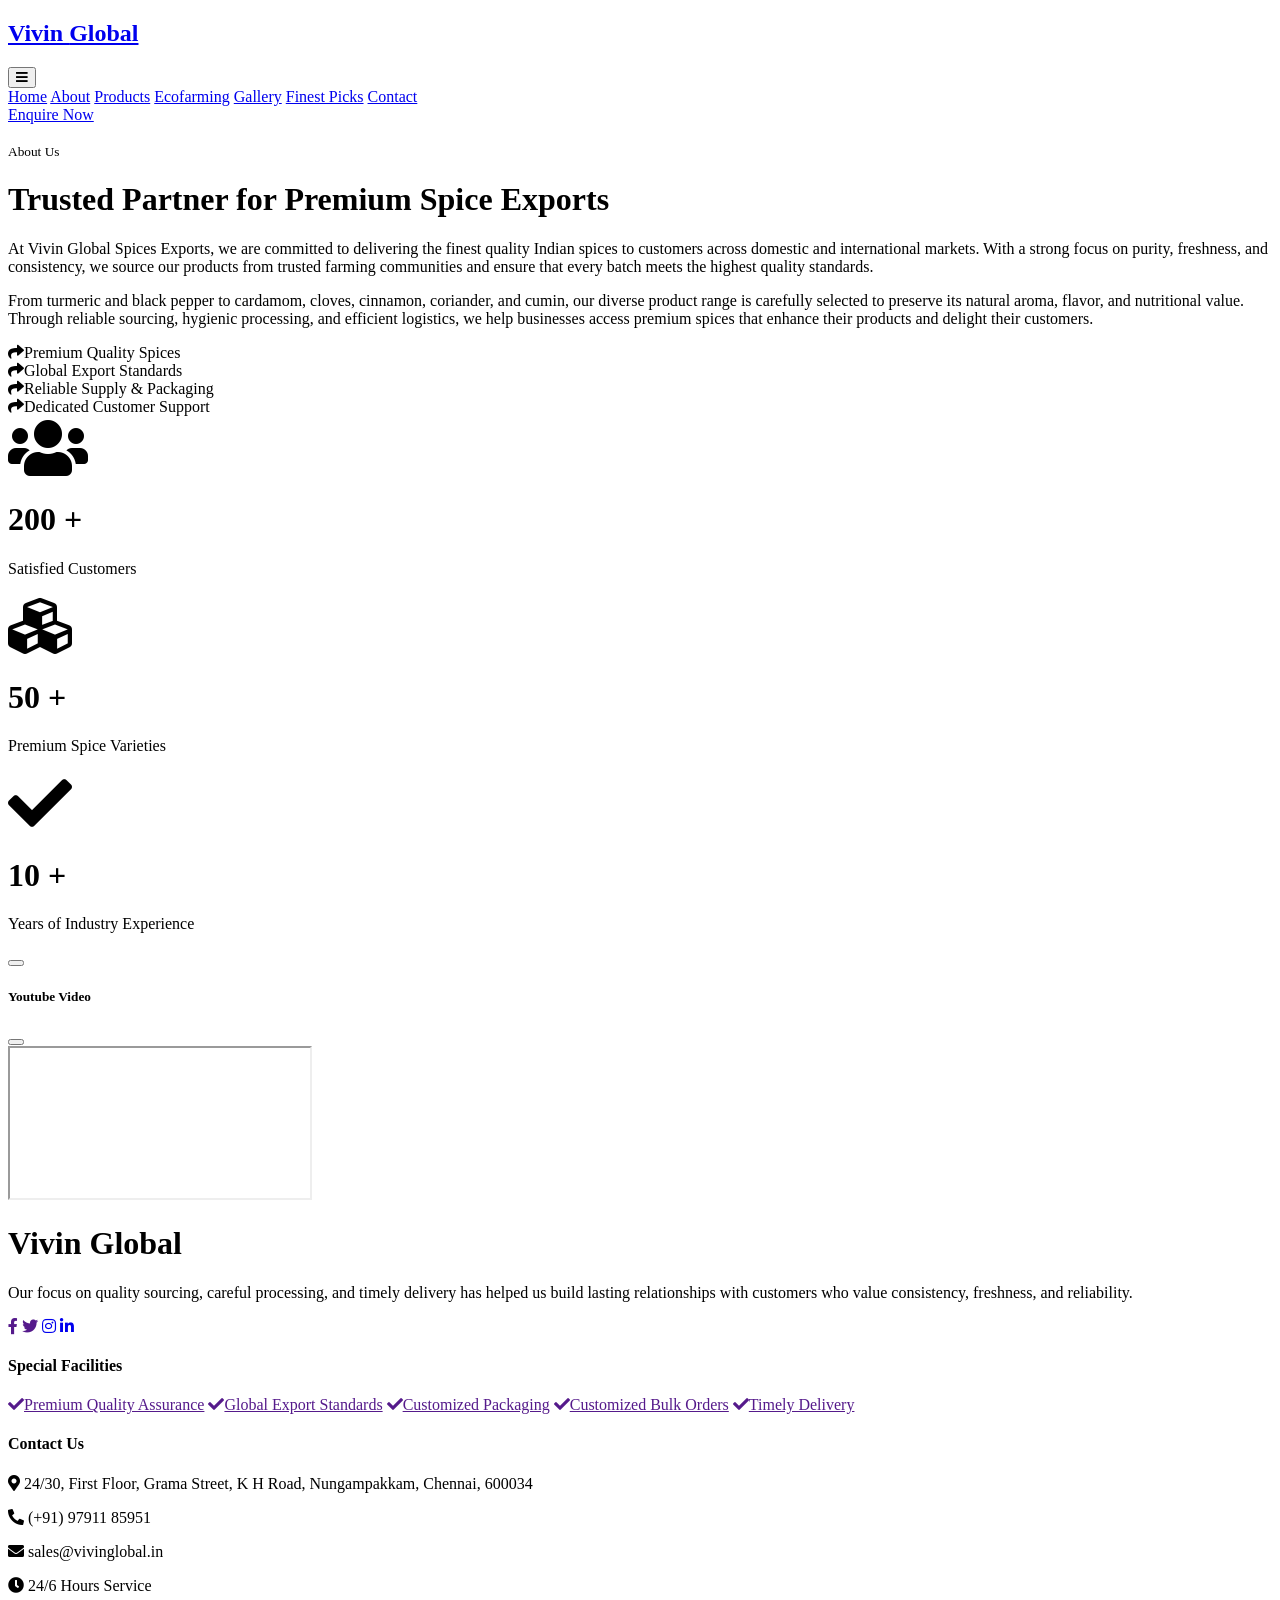
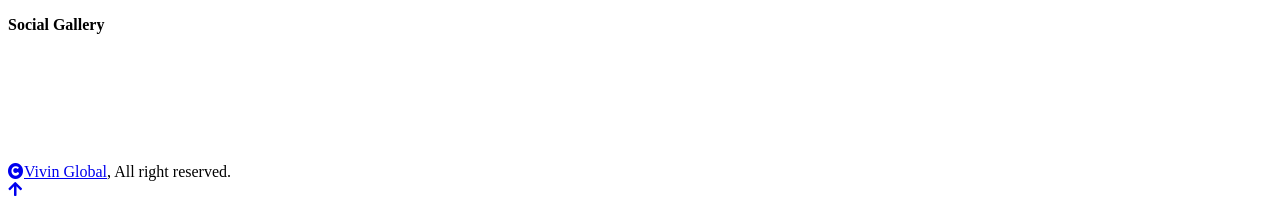
==== about.html @ 3e67bedb "HTML File Uploaded" ====
<!DOCTYPE html>
<html lang="en">

    <head>
        <meta charset="utf-8">
        <title>Vivin Global Spices Exports | Premium Spices Exporter in Chennai | About</title>
        <meta content="width=device-width, initial-scale=1.0" name="viewport">
        <meta name="keywords" content="spices exporters in Chennai, spice exporters Tamil Nadu, wholesale spices supplier Chennai, turmeric exporter India, black pepper exporter Chennai, cardamom exporter India, cumin seeds supplier, coriander seeds exporter, Indian spices wholesale, Vivin Global Spices Exports">

        <meta name="description" content="Vivin Global Spices Exports is a trusted spices exporter in Chennai, supplying premium quality turmeric, black pepper, cardamom, cloves, cinnamon, cumin, coriander, and other Indian spices to domestic and international markets.">

        <!-- Google Web Fonts -->
        <link rel="preconnect" href="https://fonts.googleapis.com">
        <link rel="preconnect" href="https://fonts.gstatic.com" crossorigin>
        <link href="https://fonts.googleapis.com/css2?family=Open+Sans:wght@400;600&family=Playball&display=swap" rel="stylesheet">

        <!-- Icon Font Stylesheet -->
        <link rel="stylesheet" href="https://use.fontawesome.com/releases/v5.15.4/css/all.css"/>
        <link href="https://cdn.jsdelivr.net/npm/bootstrap-icons@1.4.1/font/bootstrap-icons.css" rel="stylesheet">

        <!-- Libraries Stylesheet -->
        <link href="lib/animate/animate.min.css" rel="stylesheet">
        <link href="lib/lightbox/css/lightbox.min.css" rel="stylesheet">
        <link href="lib/owlcarousel/owl.carousel.min.css" rel="stylesheet">

        <!-- Customized Bootstrap Stylesheet -->
        <link href="css/bootstrap.min.css" rel="stylesheet">

        <!-- Template Stylesheet -->
        <link href="css/style.css" rel="stylesheet">
    </head>

    <body>

        <!-- Spinner Start -->
        <div id="spinner" class="show w-100 vh-100 bg-white position-fixed translate-middle top-50 start-50  d-flex align-items-center justify-content-center">
            <div class="spinner-grow text-primary" role="status"></div>
        </div>
        <!-- Spinner End -->


        <!-- Navbar start -->
        <div class="container-fluid nav-bar">
            <div class="container">
                <nav class="navbar navbar-light navbar-expand-lg py-4">
                    <a href="index.html" class="navbar-brand">
                        <h1 class="text-primary fw-bold mb-0">Vivin <span class="text-grey">Global</span> </h1>
                    </a>
                    <button class="navbar-toggler py-2 px-3" type="button" data-bs-toggle="collapse" data-bs-target="#navbarCollapse">
                        <span class="fa fa-bars text-primary"></span>
                    </button>
                    <div class="collapse navbar-collapse" id="navbarCollapse">
                        <div class="navbar-nav mx-auto">
                            <a href="index.html" class="nav-item nav-link">Home</a>
                            <a href="about.html" class="nav-item nav-link active">About</a>
                            <a href="products.html" class="nav-item nav-link">Products</a>
                            <a href="eco-farming.html" class="nav-item nav-link">Ecofarming</a>
                            <a href="gallery.html" class="nav-item nav-link">Gallery</a>
                            <a href="featured.html" class="nav-item nav-link">Finest Picks</a>
                            <a href="contact.html" class="nav-item nav-link">Contact</a>
                        </div>
                        <a href="enquiry.html" class="btn btn-primary py-2 px-4 d-none d-xl-inline-block rounded-pill">Enquire Now</a>
                    </div>
                </nav>
            </div>
        </div>
        <!-- Navbar End -->


        <!-- About Satrt -->
        <div class="container-fluid py-6">
            <div class="container">
                <div class="row g-5 align-items-center">
                    <div class="col-lg-5 wow bounceInUp" data-wow-delay="0.1s">
                        <img src="img/about.jpg" class="img-fluid rounded" alt="">
                    </div>
                    <div class="col-lg-7 wow bounceInUp" data-wow-delay="0.3s">
                        <small class="d-inline-block fw-bold text-dark text-uppercase bg-light border border-primary rounded-pill px-4 py-1 mb-3">About Us</small>
                        <h1 class="display-5 mb-4">Trusted Partner for Premium Spice Exports</h1>
                        <p class="mb-4">At Vivin Global Spices Exports, we are committed to delivering the finest quality Indian spices to customers across domestic and international markets. With a strong focus on purity, freshness, and consistency, we source our products from trusted farming communities and ensure that every batch meets the highest quality standards.</p>
                        <p class="mb-4">From turmeric and black pepper to cardamom, cloves, cinnamon, coriander, and cumin, our diverse product range is carefully selected to preserve its natural aroma, flavor, and nutritional value. Through reliable sourcing, hygienic processing, and efficient logistics, we help businesses access premium spices that enhance their products and delight their customers.</p>
                        <div class="row g-4 text-dark mb-5">
                            <div class="col-sm-6">
                                <i class="fas fa-share text-primary me-2"></i>Premium Quality Spices
                            </div>
                            <div class="col-sm-6">
                                <i class="fas fa-share text-primary me-2"></i>Global Export Standards
                            </div>
                            <div class="col-sm-6">
                                <i class="fas fa-share text-primary me-2"></i>Reliable Supply & Packaging
                            </div>
                            <div class="col-sm-6">
                                <i class="fas fa-share text-primary me-2"></i>Dedicated Customer Support
                            </div>
                        </div>
                    </div>
                </div>
            </div>
        </div>
        <!-- About End -->


        <!-- Fact Start-->
        <div class="container-fluid faqt py-3">
            <div class="container">
                <div class="row g-4 align-items-center">
                    <div class="col-lg-7">
                       <div class="row g-4">
                            <div class="col-sm-4 wow bounceInUp" data-wow-delay="0.3s">
                                <div class="faqt-item bg-primary rounded p-4 text-center">
                                    <i class="fas fa-users fa-4x mb-4 text-white"></i>
                                    <h1 class="display-5 fw-bold">
                                        <span data-toggle="counter-up">200</span> +
                                    </h1>
                                    <p class="text-dark text-uppercase fw-bold mb-0">Satisfied Customers</p>
                                </div>
                            </div>
                            <div class="col-sm-4 wow bounceInUp" data-wow-delay="0.5s">
                                <div class="faqt-item bg-primary rounded p-4 text-center">
                                    <i class="fas fa-cubes fa-4x mb-4 text-white"></i>
                                    <h1 class="display-5 fw-bold">
                                        <span data-toggle="counter-up">50</span> +
                                    </h1>
                                    <p class="text-dark text-uppercase fw-bold mb-0">Premium Spice Varieties</p>
                                </div>
                            </div>
                            <div class="col-sm-4 wow bounceInUp" data-wow-delay="0.7s">
                                <div class="faqt-item bg-primary rounded p-4 text-center">
                                    <i class="fas fa-check fa-4x mb-4 text-white"></i>
                                    <h1 class="display-5 fw-bold">
                                        <span data-toggle="counter-up">10</span> +
                                    </h1>
                                    <p class="text-dark text-uppercase fw-bold mb-0">Years of Industry Experience</p>
                                </div>
                            </div>
                        </div>
                    </div>
                    <div class="col-lg-5 wow bounceInUp" data-wow-delay="0.1s">
                        <div class="video">
                            <button type="button" class="btn btn-play" data-bs-toggle="modal" data-src="https://www.youtube.com/embed/FG0fTKAqZ5g?si=abc123" data-bs-target="#videoModal">
                                <span></span>
                            </button>
                        </div>
                    </div>
                </div>
            </div>
        </div>
        <!-- Modal Video -->
        <div class="modal fade" id="videoModal" tabindex="-1" aria-labelledby="exampleModalLabel" aria-hidden="true">
            <div class="modal-dialog">
                <div class="modal-content rounded-0">
                    <div class="modal-header">
                        <h5 class="modal-title" id="exampleModalLabel">Youtube Video</h5>
                        <button type="button" class="btn-close" data-bs-dismiss="modal" aria-label="Close"></button>
                    </div>
                    <div class="modal-body">
                        <!-- 16:9 aspect ratio -->
                        <div class="ratio ratio-16x9">
                            <iframe class="embed-responsive-item" src="" id="video" allowfullscreen allowscriptaccess="always"
                                allow="autoplay"></iframe>
                        </div>
                    </div>
                </div>
            </div>
        </div>
        <!-- Fact End -->




        <!-- Footer Start -->
        <div class="container-fluid footer py-3 mb-0 bg-light wow bounceInUp" data-wow-delay="0.1s">
            <div class="container">
                <div class="row">
                    <div class="col-lg-3 col-md-6">
                        <div class="footer-item">
                            <h1 class="text-primary">Vivin <span class="text-dark">Global</span></h1>
                            <p class="lh-lg mb-4">Our focus on quality sourcing, careful processing, and timely delivery has helped us build lasting relationships with customers who value consistency, freshness, and reliability.</p>
                            <div class="footer-icon d-flex">
                                <a class="btn btn-primary btn-sm-square me-2 rounded-circle" href=""><i class="fab fa-facebook-f"></i></a>
                                <a class="btn btn-primary btn-sm-square me-2 rounded-circle" href=""><i class="fab fa-twitter"></i></a>
                                <a href="#" class="btn btn-primary btn-sm-square me-2 rounded-circle"><i class="fab fa-instagram"></i></a>
                                <a href="#" class="btn btn-primary btn-sm-square rounded-circle"><i class="fab fa-linkedin-in"></i></a>
                            </div>
                        </div>
                    </div>
                    <div class="col-lg-3 col-md-6">
                        <div class="footer-item">
                            <h4 class="mb-4">Special Facilities</h4>
                            <div class="d-flex flex-column align-items-start">
                                <a class="text-body mb-3" href=""><i class="fa fa-check text-primary me-2"></i>Premium Quality Assurance</a>
                                <a class="text-body mb-3" href=""><i class="fa fa-check text-primary me-2"></i>Global Export Standards</a>
                                <a class="text-body mb-3" href=""><i class="fa fa-check text-primary me-2"></i>Customized Packaging</a>
                                <a class="text-body mb-3" href=""><i class="fa fa-check text-primary me-2"></i>Customized Bulk Orders</a>
                                <a class="text-body mb-3" href=""><i class="fa fa-check text-primary me-2"></i>Timely Delivery</a>
                            </div>
                        </div>
                    </div>
                    <div class="col-lg-3 col-md-6">
                        <div class="footer-item">
                            <h4 class="mb-4">Contact Us</h4>
                            <div class="d-flex flex-column align-items-start">
                                <p><i class="fa fa-map-marker-alt text-primary me-2"></i> 24/30,
First Floor, Grama Street, K H Road, Nungampakkam, Chennai, 600034</p>
                                <p><i class="fa fa-phone-alt text-primary me-2"></i> (+91) 97911 85951</p>
                                <p><i class="fas fa-envelope text-primary me-2"></i> sales@vivinglobal.in</p>
                                <p><i class="fa fa-clock text-primary me-2"></i> 24/6 Hours Service</p>
                            </div>
                        </div>
                    </div>
                    <div class="col-lg-3 col-md-6">
                        <div class="footer-item">
                            <h4 class="mb-4">Social Gallery</h4>
                            <div class="row g-2">
                                <div class="col-4">
                                     <img src="img/item-01.jpg" class="img-fluid rounded-circle border border-primary p-2" alt="">
                                </div>
                                <div class="col-4">
                                     <img src="img/item-02.jpg" class="img-fluid rounded-circle border border-primary p-2" alt="">
                                </div>
                                <div class="col-4">
                                     <img src="img/item-03.jpg" class="img-fluid rounded-circle border border-primary p-2" alt="">
                                </div>
                                <div class="col-4">
                                     <img src="img/item-04.jpg" class="img-fluid rounded-circle border border-primary p-2" alt="">
                                </div>
                                <div class="col-4">
                                     <img src="img/item-05.jpg" class="img-fluid rounded-circle border border-primary p-2" alt="">
                                </div>
                                <div class="col-4">
                                     <img src="img/item-06.jpg" class="img-fluid rounded-circle border border-primary p-2" alt="">
                                </div>
                            </div>
                        </div>
                    </div>
                </div>
            </div>
        </div>
        <!-- Footer End -->


        <!-- Copyright Start -->
        <div class="container-fluid copyright bg-dark py-4">
            <div class="container">
                <div class="row">
                    <div class="col-md-6 text-center text-md-start mb-3 mb-md-0">
                        <span class="text-light"><a href="#"><i class="fas fa-copyright text-light me-2"></i>Vivin Global</a>, All right reserved.</span>
                    </div>
                </div>
            </div>
        </div>
        <!-- Copyright End -->


        <!-- Back to Top -->
        <a href="#" class="btn btn-md-square btn-primary rounded-circle back-to-top"><i class="fa fa-arrow-up"></i></a>   

        
        <!-- JavaScript Libraries -->
        <script src="https://ajax.googleapis.com/ajax/libs/jquery/1.12.4/jquery.min.js"></script>
        <script src="https://cdn.jsdelivr.net/npm/bootstrap@5.0.0/dist/js/bootstrap.bundle.min.js"></script>
        <script src="lib/wow/wow.min.js"></script>
        <script src="lib/easing/easing.min.js"></script>
        <script src="lib/waypoints/waypoints.min.js"></script>
        <script src="lib/counterup/counterup.min.js"></script>
        <script src="lib/lightbox/js/lightbox.min.js"></script>
        <script src="lib/owlcarousel/owl.carousel.min.js"></script>

        <!-- Template Javascript -->
        <script src="js/main.js"></script>
    </body>
</html>
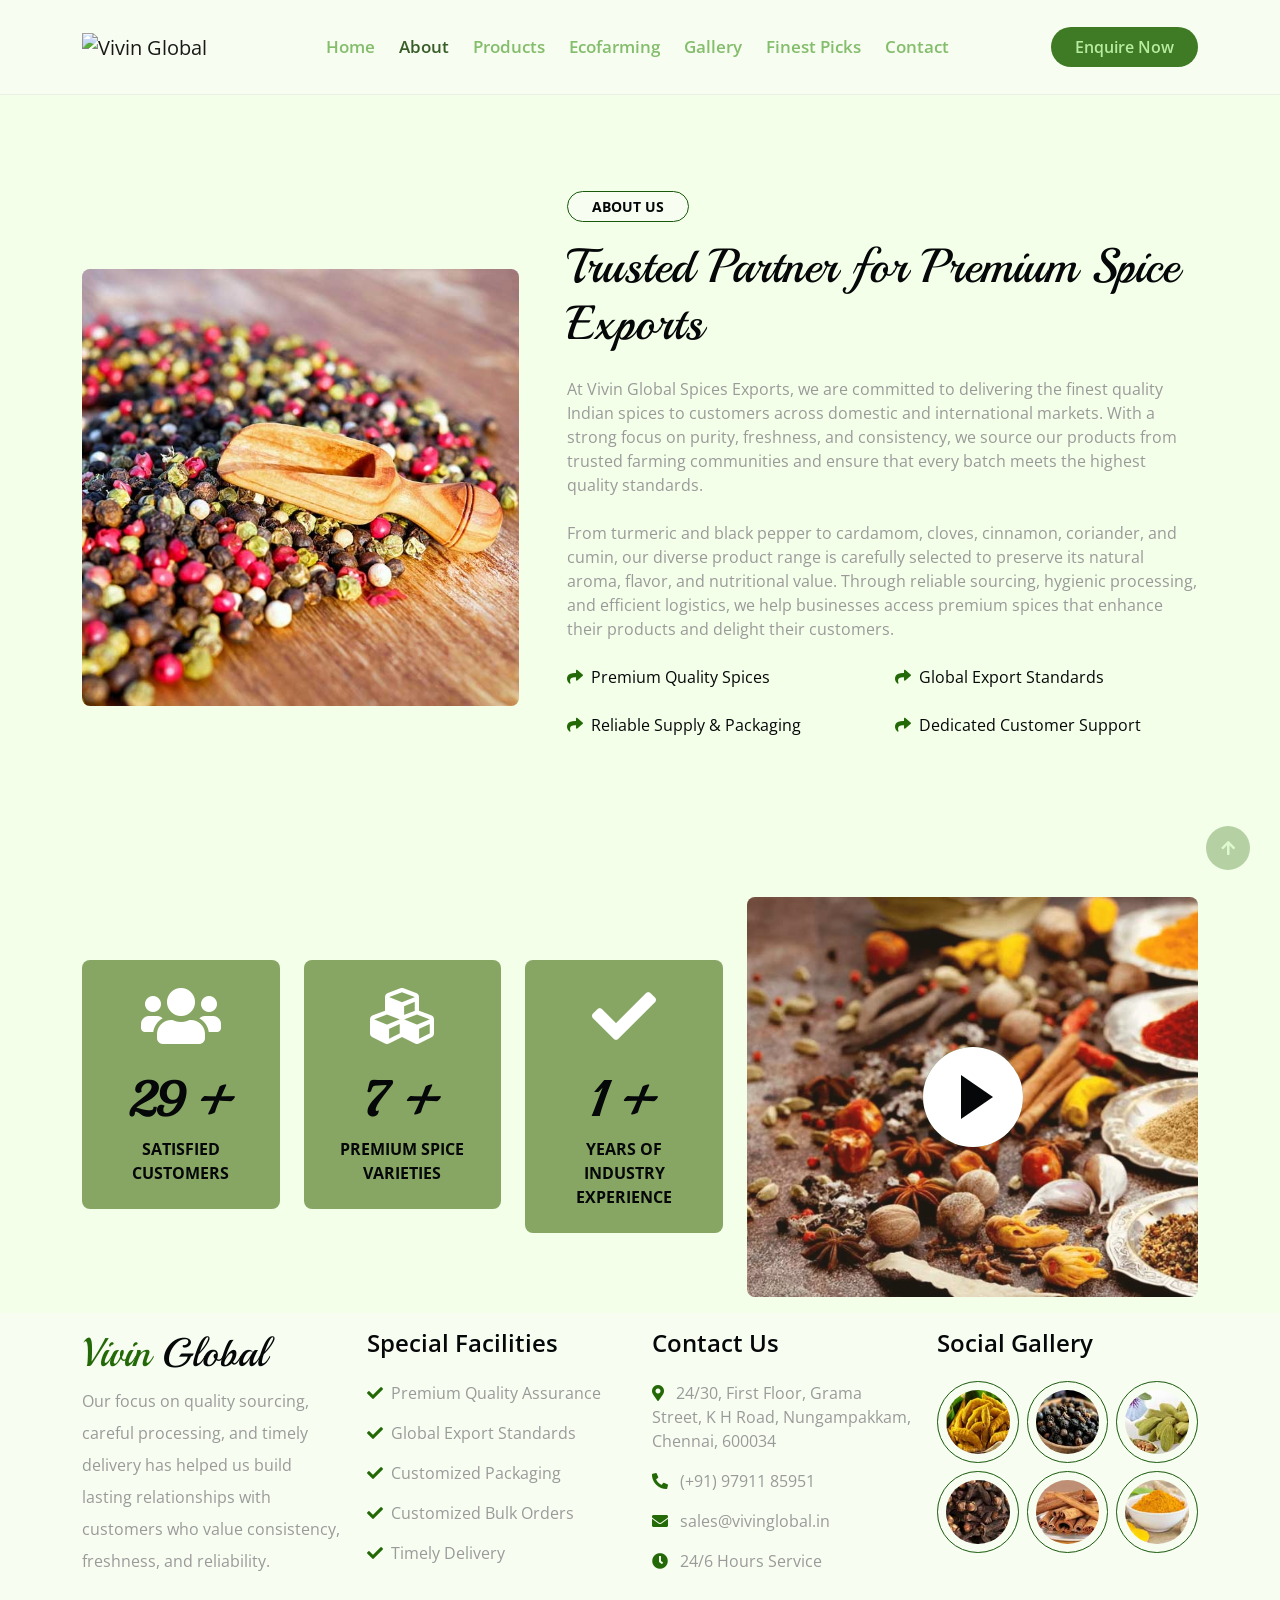
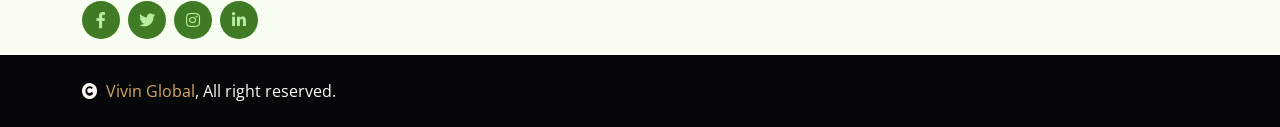
==== commit f55dee3f: "Logo Updated" ====
--- a/about.html
+++ b/about.html
@@ -44,7 +44,8 @@
             <div class="container">
                 <nav class="navbar navbar-light navbar-expand-lg py-4">
                     <a href="index.html" class="navbar-brand">
-                        <h1 class="text-primary fw-bold mb-0">Vivin <span class="text-grey">Global</span> </h1>
+                        <!-- <h1 class="text-primary fw-bold mb-0">Vivin <span class="text-grey">Global</span> </h1> -->
+                         <img alt="Vivin Global" src="img/logo.png" />
                     </a>
                     <button class="navbar-toggler py-2 px-3" type="button" data-bs-toggle="collapse" data-bs-target="#navbarCollapse">
                         <span class="fa fa-bars text-primary"></span>
--- a/css/style.css
+++ b/css/style.css
@@ -0,0 +1,536 @@
+/* overide bootstrap styles */
+body{
+    background: #f4ffe9;
+}
+:root {
+    --bs-blue:  #0d6efd;
+    --bs-indigo:  #6610f2;
+    --bs-purple:  #6f42c1;
+    --bs-pink:  #d63384;
+    --bs-red:  #dc3545;
+    --bs-orange:  #fd7e14;
+    --bs-yellow:  #ffc107;
+    --bs-green:  #198754;
+    --bs-teal:  #20c997;
+    --bs-cyan:  #0dcaf0;
+    --bs-white:  #fff;
+    --bs-gray:  #6c757d;
+    --bs-gray-dark:  #343a40;
+    --bs-primary:  #395d29;
+    --bs-secondary:  #9A9A9A;
+    --bs-success:  #198754;
+    --bs-info:  #0dcaf0;
+    --bs-warning:  #ffc107;
+    --bs-danger:  #dc3545;
+    --bs-light:  #f7fdf0;
+    --bs-dark:  #050709;
+}
+.bg-light {
+    background-color: #f7fdf0 !important;
+}
+.bg-primary {
+    background-color: #87a664 !important;
+}
+.btn-primary {
+    color: #b8eca1;
+    background-color: #3f7a24;
+    border-color: #32631c;
+}
+.text-primary {
+    color: #246907 !important;
+}
+
+.text-grey {
+    color: #55575c !important
+}
+.border-primary {
+    border-color: #18590b !important;
+}
+
+/*** Spinner Start ***/
+#spinner {
+    opacity: 0;
+    visibility: hidden;
+    transition: opacity .8s ease-out, visibility 0s linear .5s;
+    z-index: 99999;
+ }
+
+ #spinner.show {
+     transition: opacity .8s ease-out, visibility 0s linear .0s;
+     visibility: visible;
+     opacity: 1;
+ }
+/*** Spinner End ***/
+
+
+.back-to-top {
+    position: fixed;
+    right: 30px;
+    bottom: 30px;
+    z-index: 99;
+}
+
+h1, h2, h3, .h1, .h2, .h3 {
+    font-weight: 400 !important;
+    font-family: 'Playball', cursive !important;
+}
+
+h4, h5, h6, .h4, .h5, .h6 {
+    font-weight: 600 !important;
+    font-family: 'Open Sans', sans-serif !important;
+}
+
+.my-6 {
+    margin-top: 6rem;
+    margin-bottom: 6rem;
+}
+
+.py-6 {
+    padding-top: 6rem;
+    padding-bottom: 6rem;
+}
+
+.wow,
+.animated {
+    animation-duration: 2s !important;
+}
+
+
+/*** Button Start ***/
+.btn.btn-primary {
+    border: 0;
+}
+
+.btn.btn-primary:hover {
+    color: #b8eca1;
+    background-color: #265112;
+    border-color: #32631c;
+}
+
+.btn {
+    font-weight: 600;
+    transition: .5s;
+}
+
+.btn-square {
+    width: 32px;
+    height: 32px;
+}
+
+.btn-sm-square {
+    width: 38px;
+    height: 38px;
+}
+
+.btn-md-square {
+    width: 44px;
+    height: 44px;
+}
+
+.btn-lg-square {
+    width: 56px;
+    height: 56px;
+}
+
+.btn-square,
+.btn-sm-square,
+.btn-md-square,
+.btn-lg-square {
+    padding: 0;
+    display: flex;
+    align-items: center;
+    justify-content: center;
+    font-weight: normal;
+}
+/*** Button End ***/
+
+
+/*** Navbar Start ***/
+.nav-pills .nav-link.active, .nav-pills .show>.nav-link {
+    color: #198754;
+    background: none;
+    border-bottom: 2px solid #4c8b52;
+    border-right: 1px solid #4c8b52;
+    border-radius: 0;
+    box-shadow: 0 4px 10px rgba(76, 139, 82, 0.25);
+}
+
+.nav-link{
+    color: #198754;
+}
+
+.nav-bar {
+    background: var(--bs-light);
+    border-bottom: 1px solid rgba(0, 0, 0, .05);
+}
+
+.navbar .navbar-nav .nav-link {
+    color: #84bd6c;
+    padding: 10px 12px;
+    font-weight: 600;
+    font-size: 17px;
+    transition: .5s;
+}
+
+.navbar .navbar-nav .nav-link:hover,
+.navbar .navbar-nav .nav-link.active {
+    color: var(--bs-primary);
+}
+
+.navbar .dropdown-toggle::after {
+    border: none;
+    content: "\f107";
+    font-family: "Font Awesome 5 Free";
+    font-weight: 700;
+    vertical-align: middle;
+    margin-left: 8px;
+}
+
+@media (min-width: 1200px) {
+    .navbar .nav-item .dropdown-menu {
+        display: block;
+        visibility: hidden;
+        top: 100%;
+        transform: rotateX(-75deg);
+        transform-origin: 0% 0%;
+        transition: .5s;
+        opacity: 0;
+    }
+    
+    .navbar .nav-item:hover .dropdown-menu {
+        transform: rotateX(0deg);
+        visibility: visible;
+        opacity: 1;
+    }
+}
+
+.dropdown .dropdown-menu a:hover {
+    background: var(--bs-primary);
+    color: var(--bs-white);
+}
+
+#searchModal .modal-content {
+    background-color: rgba(255, 255, 255, .95);
+}
+/*** Navbar End ***/
+
+
+/*** Events Start ***/
+.event .tab-class .nav-item a.active {
+    background: var(--bs-primary) !important;
+}
+
+.event .event-img .event-overlay {
+    position: absolute;
+    width: 100%;
+    height: 100%;
+    top: 0;
+    left: 0;
+    background: rgba(212, 167, 98, 0.7);
+    border-radius: 8px;
+    transition: 0.5s;
+    opacity: 0;
+    z-index: 1;
+}
+
+.event .event-img:hover .event-overlay {
+    opacity: 1;
+}
+/*** Events End ***/
+
+
+/*** service start ***/
+.service .service-item {
+    position: relative;
+    height: 100%;
+    border-radius: 8px;
+    box-shadow: 0 0 45px rgba(0, 0, 0, .08);
+}
+
+.service-content::after {
+    position: absolute;
+    content: "";
+    width: 100%;
+    height: 0;
+    top: 0;
+    left: 0;
+    bottom: auto;
+    background: #c9f0b7;
+    border-radius: 8px;
+    transition: 1s;
+}
+
+.service-item:hover .service-content::after {
+    height: 100%;
+    opacity: 1;
+}
+
+.service-item .service-content-icon {
+    position: relative;
+    z-index: 2;
+}
+
+.service-item .service-content-icon i,
+.service-item .service-content-icon p {
+    transition: 1s;
+}
+
+.service-item:hover .service-content-icon i {
+    color: var(--bs-dark) !important;
+}
+
+.service-item:hover .service-content-icon p {
+    color: #000;
+}
+
+.service-item:hover .service-content-icon a.btn-primary {
+    background: var(--bs-white);
+    color: var(--bs-dark);
+}
+
+.service-item .service-content-icon a.btn-primary {
+    transition: 1s !important;
+}
+/*** Services End ***/
+
+
+/*** Menu Start ***/
+.menu .nav-item a.active {
+    background: var(--bs-primary) !important;
+}
+
+.menu .menu-item .border-bottom {
+    border-bottom-style: dashed !important;
+}
+/*** Menu End ***/
+
+
+/*** Youtube Video start ***/
+.video {
+    position: relative;
+    height: 100%;
+    min-height: 400px;
+    background: linear-gradient(rgba(254, 218, 154, 0.1), rgba(254, 218, 154, 0.1)), url(../img/fact.jpg);
+    background-position: center center;
+    background-repeat: no-repeat;
+    background-size: cover;
+    border-radius: 8px;
+}
+
+.video .btn-play {
+    position: absolute;
+    z-index: 3;
+    top: 50%;
+    left: 50%;
+    transform: translateX(-50%) translateY(-50%);
+    box-sizing: content-box;
+    display: block;
+    width: 32px;
+    height: 44px;
+    border-radius: 50%;
+    border: none;
+    outline: none;
+    padding: 18px 20px 18px 28px;
+}
+
+.video .btn-play:before {
+    content: "";
+    position: absolute;
+    z-index: 0;
+    left: 50%;
+    top: 50%;
+    transform: translateX(-50%) translateY(-50%);
+    display: block;
+    width: 100px;
+    height: 100px;
+    background: var(--bs-primary);
+    border-radius: 50%;
+    animation: pulse-border 1500ms ease-out infinite;
+}
+
+.video .btn-play:after {
+    content: "";
+    position: absolute;
+    z-index: 1;
+    left: 50%;
+    top: 50%;
+    transform: translateX(-50%) translateY(-50%);
+    display: block;
+    width: 100px;
+    height: 100px;
+    background: var(--bs-white);
+    border-radius: 50%;
+    transition: all 200ms;
+}
+
+.video .btn-play img {
+    position: relative;
+    z-index: 3;
+    max-width: 100%;
+    width: auto;
+    height: auto;
+}
+
+.video .btn-play span {
+    display: block;
+    position: relative;
+    z-index: 3;
+    width: 0;
+    height: 0;
+    border-left: 32px solid var(--bs-dark);
+    border-top: 22px solid transparent;
+    border-bottom: 22px solid transparent;
+}
+
+@keyframes pulse-border {
+    0% {
+        transform: translateX(-50%) translateY(-50%) translateZ(0) scale(1);
+        opacity: 1;
+    }
+
+    100% {
+        transform: translateX(-50%) translateY(-50%) translateZ(0) scale(1.5);
+        opacity: 0;
+    }
+}
+
+#videoModal {
+    z-index: 99999;
+}
+
+#videoModal .modal-dialog {
+    position: relative;
+    max-width: 800px;
+    margin: 60px auto 0 auto;
+}
+
+#videoModal .modal-body {
+    position: relative;
+    padding: 0px;
+}
+
+#videoModal .close {
+    position: absolute;
+    width: 30px;
+    height: 30px;
+    right: 0px;
+    top: -30px;
+    z-index: 999;
+    font-size: 30px;
+    font-weight: normal;
+    color: #FFFFFF;
+    background: #000000;
+    opacity: 1;
+}
+/*** Youtube Video End ***/
+
+
+/*** Blog Start ***/
+.blog-item {
+    position: relative;
+}
+
+.blog-item img {
+    transition: 0.5s;
+}
+
+.blog-item:hover img {
+    transform: scale(1.3)
+}
+
+.blog-item .blog-content {
+    position: relative;
+    transform: translateY(-50%);
+    box-shadow: 0 0 45px rgba(0, 0, 0, .08);
+}
+
+.blog-item .blog-content a.btn h5 {
+    transition: 0.5s;
+}
+
+.blog-item:hover .blog-content a.btn h5 {
+    color: var(--bs-primary) !important;
+}
+/*** Blog End ***/
+
+
+/*** Team Start ***/
+.team-item {
+    width: 100%;
+    height: 100%;
+    position: relative;
+}
+
+.team-item .team-icon {
+    position: absolute;
+    top: 0;
+    right: 0;
+}
+
+.team-item .team-icon .share-link {
+    opacity: 0;
+    transition: 0.9s;
+}
+
+.team-item:hover .share-link {
+    opacity: 1;
+}
+
+.team-item .team-content {
+    transition: 0.9s;
+}
+
+.team-item:hover .team-content {
+    background: var(--bs-primary) !important;
+    color: var(--bs-dark) !important;
+}
+
+.team-item .team-content h4,
+.team-item .team-content p {
+    transition: 0.5s;
+}
+
+.team-item:hover .team-content h4 {
+    color: var(--bs-dark) !important;
+}
+
+.team-item:hover .team-content p {
+    color: var(--bs-white);
+}
+/*** Team End ***/
+
+
+/*** testimonial Start ***/
+.testimonial-item {
+    border: 1px solid var(--bs-primary);
+    padding: 20px 20px;
+}
+
+.testimonial-carousel .owl-item img {
+    width: 100px;
+    height: 100px;
+}
+
+.testimonial-carousel.owl-rtl .testimonial-item {
+    direction: ltr !important;
+}
+/*** testimonial End ***/
+
+
+/*** Contact start ***/
+.contact-form {
+    box-shadow: 0 0 45px rgba(0, 0, 0, .08);
+}
+
+/*** Contact End ***/
+
+
+/*** Footer Start ***/
+.footer .footer-item a.text-body:hover {
+    color: var(--bs-primary) !important;
+}
+/*** Footer End ***/
+
+
+
+
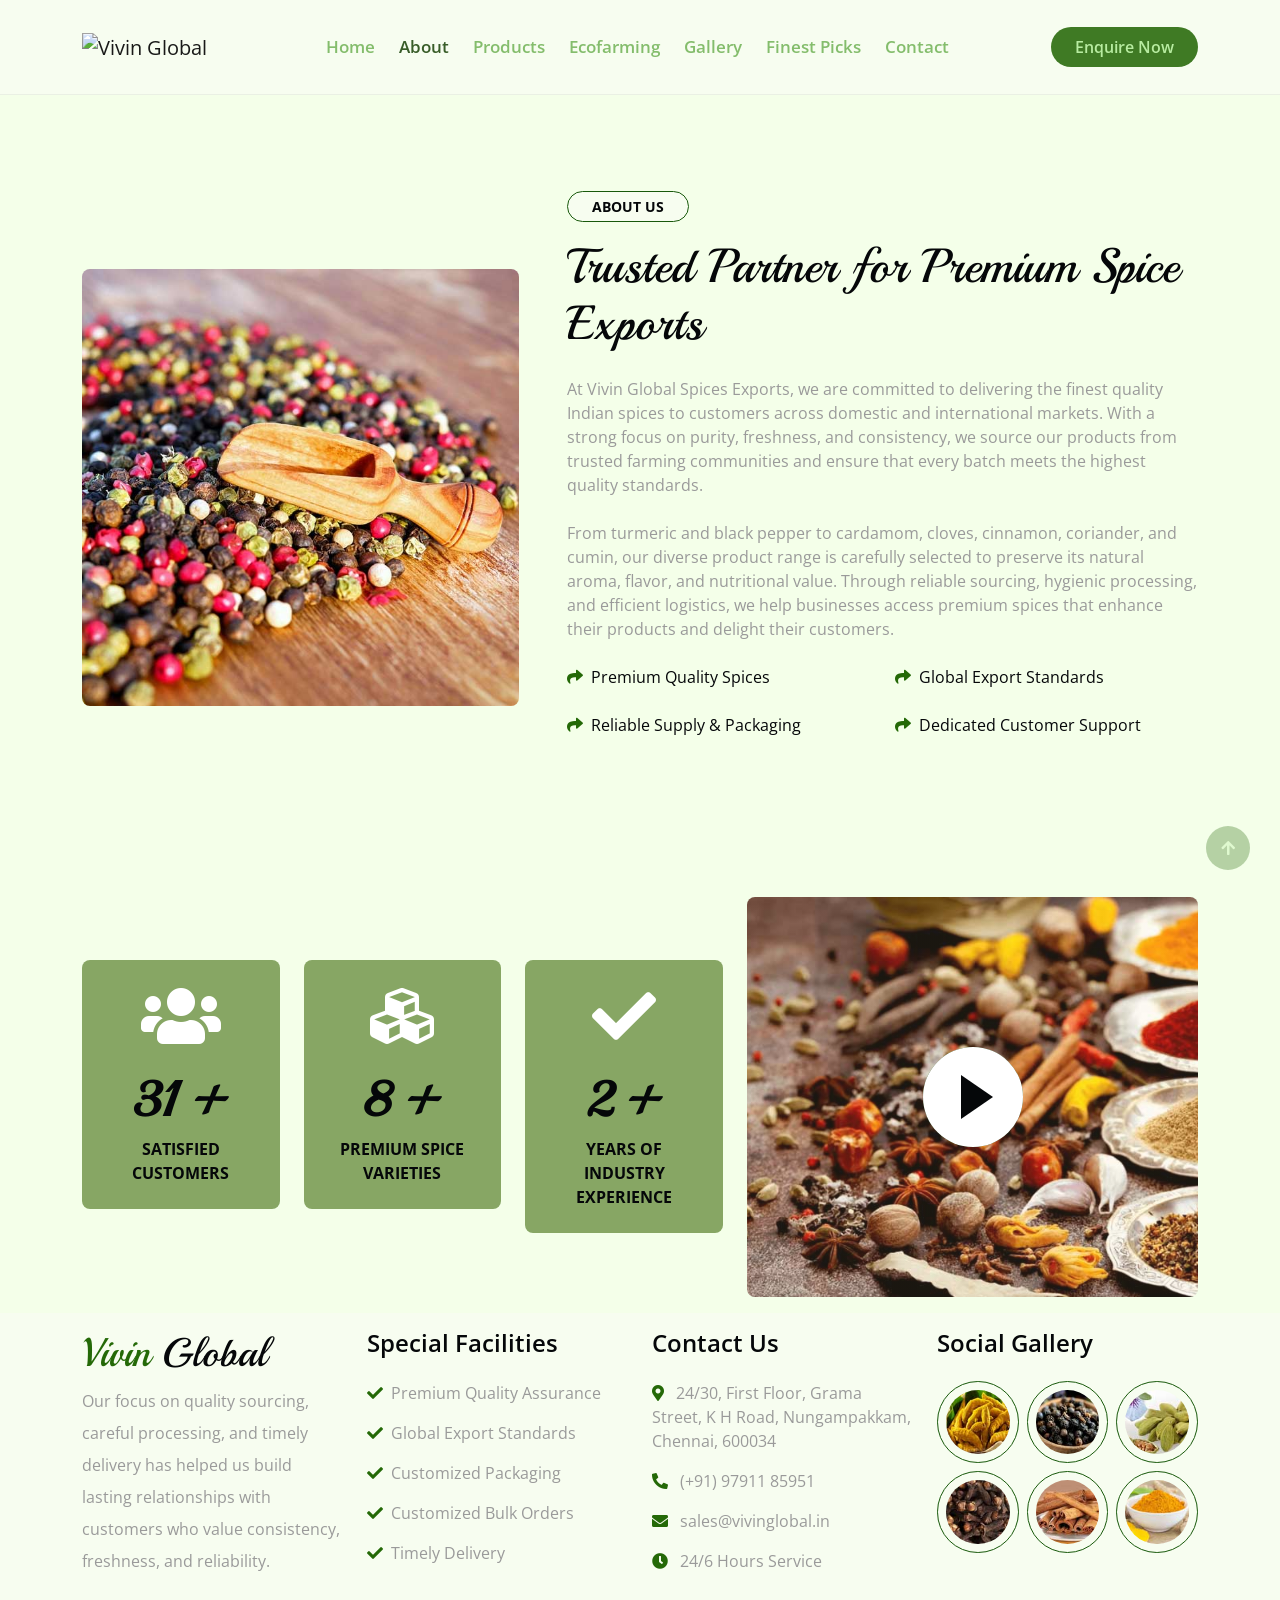
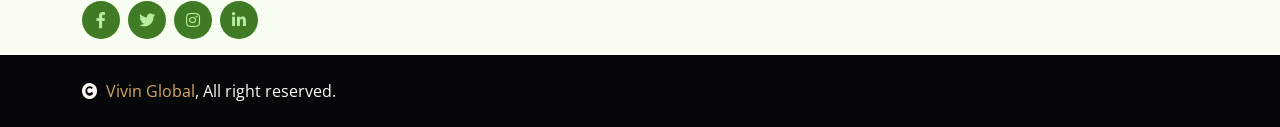
==== commit f7760829: "Logo SVG Updated" ====
--- a/about.html
+++ b/about.html
@@ -45,7 +45,7 @@
                 <nav class="navbar navbar-light navbar-expand-lg py-4">
                     <a href="index.html" class="navbar-brand">
                         <!-- <h1 class="text-primary fw-bold mb-0">Vivin <span class="text-grey">Global</span> </h1> -->
-                         <img alt="Vivin Global" src="img/logo.png" />
+                        <img class="logo" alt="Vivin Global" src="img/Vivin_Global_Logo.svg" />
                     </a>
                     <button class="navbar-toggler py-2 px-3" type="button" data-bs-toggle="collapse" data-bs-target="#navbarCollapse">
                         <span class="fa fa-bars text-primary"></span>
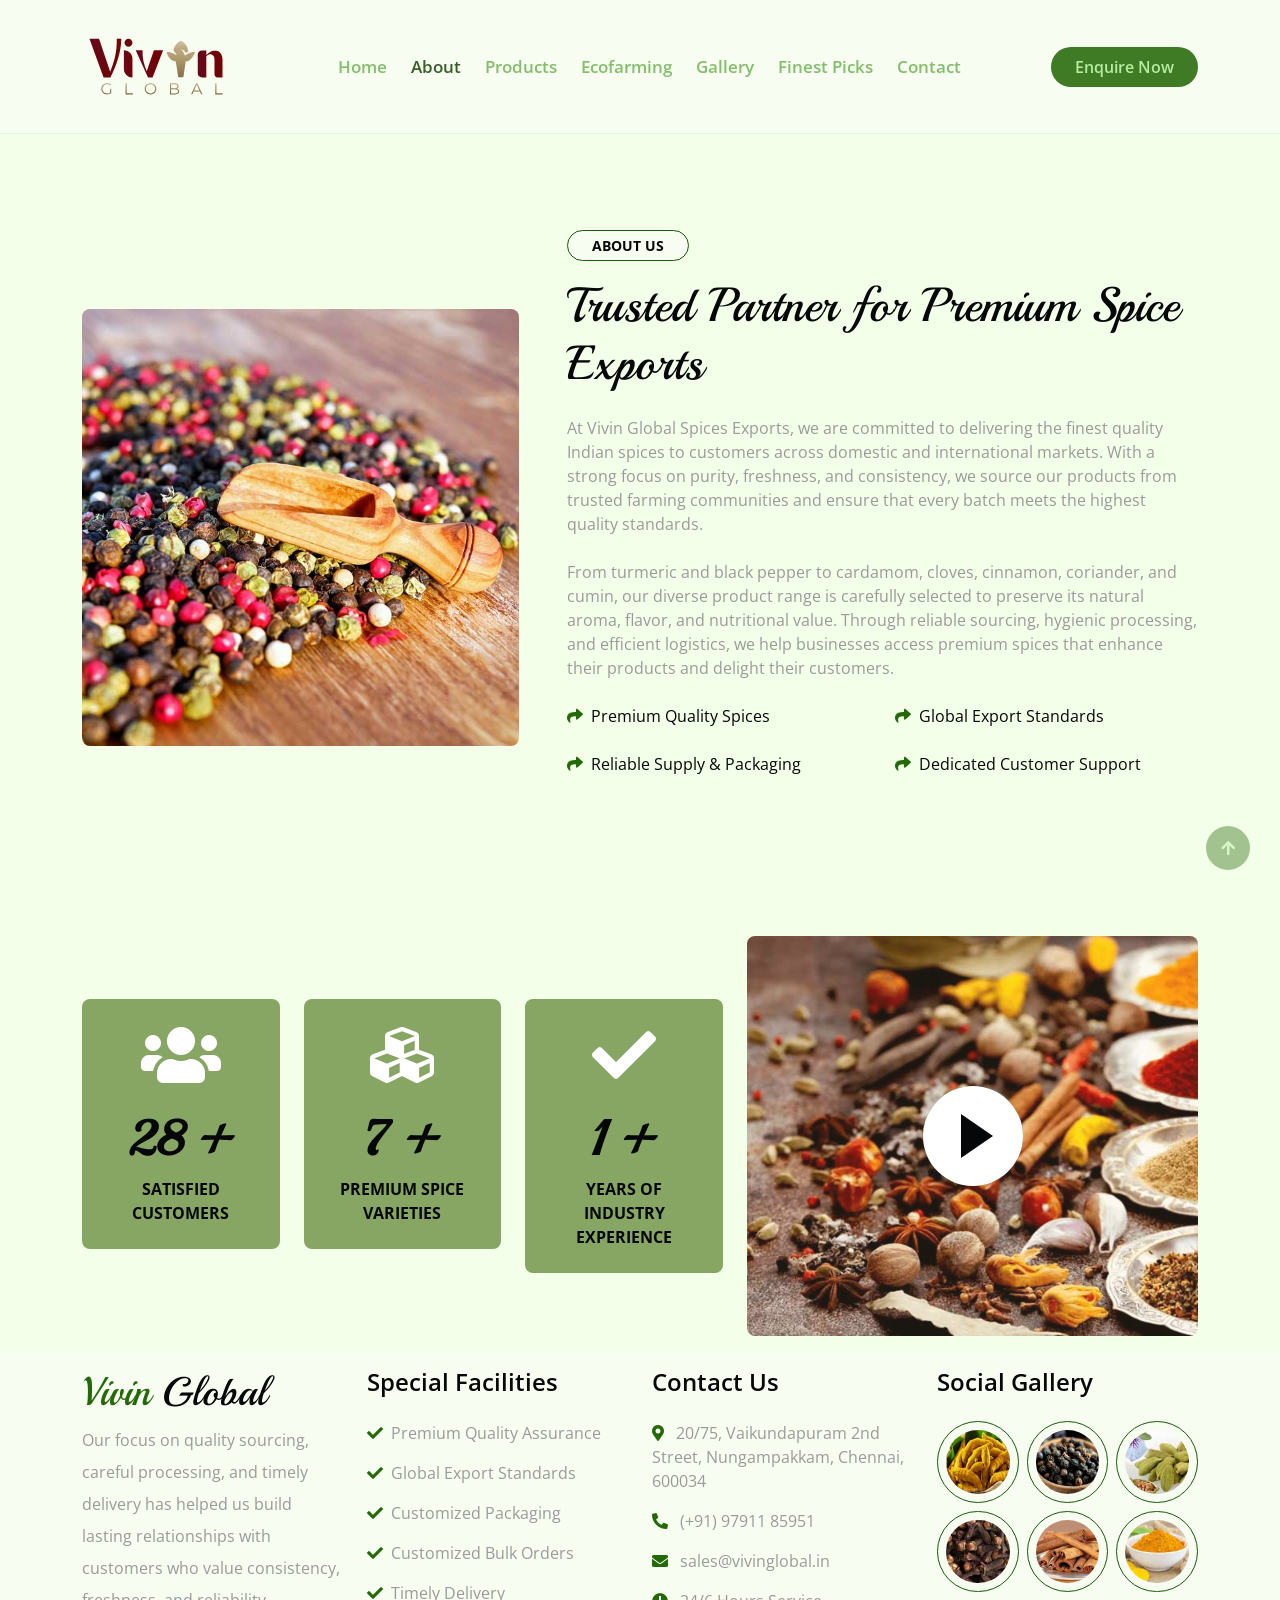
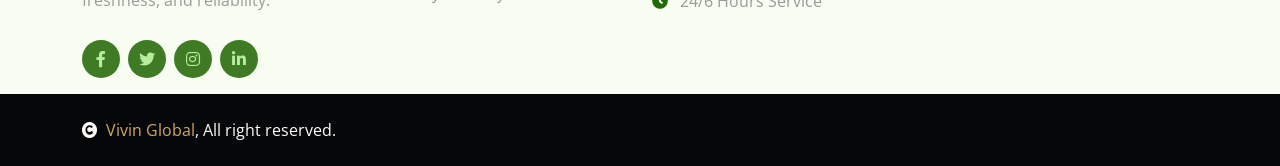
==== commit babe72ef: "Updated Address" ====
--- a/about.html
+++ b/about.html
@@ -201,8 +201,7 @@
                         <div class="footer-item">
                             <h4 class="mb-4">Contact Us</h4>
                             <div class="d-flex flex-column align-items-start">
-                                <p><i class="fa fa-map-marker-alt text-primary me-2"></i> 24/30,
-First Floor, Grama Street, K H Road, Nungampakkam, Chennai, 600034</p>
+                                <p><i class="fa fa-map-marker-alt text-primary me-2"></i> 20/75, Vaikundapuram 2nd Street, Nungampakkam, Chennai, 600034</p>
                                 <p><i class="fa fa-phone-alt text-primary me-2"></i> (+91) 97911 85951</p>
                                 <p><i class="fas fa-envelope text-primary me-2"></i> sales@vivinglobal.in</p>
                                 <p><i class="fa fa-clock text-primary me-2"></i> 24/6 Hours Service</p>
--- a/css/style.css
+++ b/css/style.css
@@ -1,536 +1,545 @@
-/* overide bootstrap styles */
-body{
-    background: #f4ffe9;
-}
-:root {
-    --bs-blue:  #0d6efd;
-    --bs-indigo:  #6610f2;
-    --bs-purple:  #6f42c1;
-    --bs-pink:  #d63384;
-    --bs-red:  #dc3545;
-    --bs-orange:  #fd7e14;
-    --bs-yellow:  #ffc107;
-    --bs-green:  #198754;
-    --bs-teal:  #20c997;
-    --bs-cyan:  #0dcaf0;
-    --bs-white:  #fff;
-    --bs-gray:  #6c757d;
-    --bs-gray-dark:  #343a40;
-    --bs-primary:  #395d29;
-    --bs-secondary:  #9A9A9A;
-    --bs-success:  #198754;
-    --bs-info:  #0dcaf0;
-    --bs-warning:  #ffc107;
-    --bs-danger:  #dc3545;
-    --bs-light:  #f7fdf0;
-    --bs-dark:  #050709;
-}
-.bg-light {
-    background-color: #f7fdf0 !important;
-}
-.bg-primary {
-    background-color: #87a664 !important;
-}
-.btn-primary {
-    color: #b8eca1;
-    background-color: #3f7a24;
-    border-color: #32631c;
-}
-.text-primary {
-    color: #246907 !important;
-}
-
-.text-grey {
-    color: #55575c !important
-}
-.border-primary {
-    border-color: #18590b !important;
-}
-
-/*** Spinner Start ***/
-#spinner {
-    opacity: 0;
-    visibility: hidden;
-    transition: opacity .8s ease-out, visibility 0s linear .5s;
-    z-index: 99999;
- }
-
- #spinner.show {
-     transition: opacity .8s ease-out, visibility 0s linear .0s;
-     visibility: visible;
-     opacity: 1;
- }
-/*** Spinner End ***/
-
-
-.back-to-top {
-    position: fixed;
-    right: 30px;
-    bottom: 30px;
-    z-index: 99;
-}
-
-h1, h2, h3, .h1, .h2, .h3 {
-    font-weight: 400 !important;
-    font-family: 'Playball', cursive !important;
-}
-
-h4, h5, h6, .h4, .h5, .h6 {
-    font-weight: 600 !important;
-    font-family: 'Open Sans', sans-serif !important;
-}
-
-.my-6 {
-    margin-top: 6rem;
-    margin-bottom: 6rem;
-}
-
-.py-6 {
-    padding-top: 6rem;
-    padding-bottom: 6rem;
-}
-
-.wow,
-.animated {
-    animation-duration: 2s !important;
-}
-
-
-/*** Button Start ***/
-.btn.btn-primary {
-    border: 0;
-}
-
-.btn.btn-primary:hover {
-    color: #b8eca1;
-    background-color: #265112;
-    border-color: #32631c;
-}
-
-.btn {
-    font-weight: 600;
-    transition: .5s;
-}
-
-.btn-square {
-    width: 32px;
-    height: 32px;
-}
-
-.btn-sm-square {
-    width: 38px;
-    height: 38px;
-}
-
-.btn-md-square {
-    width: 44px;
-    height: 44px;
-}
-
-.btn-lg-square {
-    width: 56px;
-    height: 56px;
-}
-
-.btn-square,
-.btn-sm-square,
-.btn-md-square,
-.btn-lg-square {
-    padding: 0;
-    display: flex;
-    align-items: center;
-    justify-content: center;
-    font-weight: normal;
-}
-/*** Button End ***/
-
-
-/*** Navbar Start ***/
-.nav-pills .nav-link.active, .nav-pills .show>.nav-link {
-    color: #198754;
-    background: none;
-    border-bottom: 2px solid #4c8b52;
-    border-right: 1px solid #4c8b52;
-    border-radius: 0;
-    box-shadow: 0 4px 10px rgba(76, 139, 82, 0.25);
-}
-
-.nav-link{
-    color: #198754;
-}
-
-.nav-bar {
-    background: var(--bs-light);
-    border-bottom: 1px solid rgba(0, 0, 0, .05);
-}
-
-.navbar .navbar-nav .nav-link {
-    color: #84bd6c;
-    padding: 10px 12px;
-    font-weight: 600;
-    font-size: 17px;
-    transition: .5s;
-}
-
-.navbar .navbar-nav .nav-link:hover,
-.navbar .navbar-nav .nav-link.active {
-    color: var(--bs-primary);
-}
-
-.navbar .dropdown-toggle::after {
-    border: none;
-    content: "\f107";
-    font-family: "Font Awesome 5 Free";
-    font-weight: 700;
-    vertical-align: middle;
-    margin-left: 8px;
-}
-
-@media (min-width: 1200px) {
-    .navbar .nav-item .dropdown-menu {
-        display: block;
-        visibility: hidden;
-        top: 100%;
-        transform: rotateX(-75deg);
-        transform-origin: 0% 0%;
-        transition: .5s;
-        opacity: 0;
-    }
-    
-    .navbar .nav-item:hover .dropdown-menu {
-        transform: rotateX(0deg);
-        visibility: visible;
-        opacity: 1;
-    }
-}
-
-.dropdown .dropdown-menu a:hover {
-    background: var(--bs-primary);
-    color: var(--bs-white);
-}
-
-#searchModal .modal-content {
-    background-color: rgba(255, 255, 255, .95);
-}
-/*** Navbar End ***/
-
-
-/*** Events Start ***/
-.event .tab-class .nav-item a.active {
-    background: var(--bs-primary) !important;
-}
-
-.event .event-img .event-overlay {
-    position: absolute;
-    width: 100%;
-    height: 100%;
-    top: 0;
-    left: 0;
-    background: rgba(212, 167, 98, 0.7);
-    border-radius: 8px;
-    transition: 0.5s;
-    opacity: 0;
-    z-index: 1;
-}
-
-.event .event-img:hover .event-overlay {
-    opacity: 1;
-}
-/*** Events End ***/
-
-
-/*** service start ***/
-.service .service-item {
-    position: relative;
-    height: 100%;
-    border-radius: 8px;
-    box-shadow: 0 0 45px rgba(0, 0, 0, .08);
-}
-
-.service-content::after {
-    position: absolute;
-    content: "";
-    width: 100%;
-    height: 0;
-    top: 0;
-    left: 0;
-    bottom: auto;
-    background: #c9f0b7;
-    border-radius: 8px;
-    transition: 1s;
-}
-
-.service-item:hover .service-content::after {
-    height: 100%;
-    opacity: 1;
-}
-
-.service-item .service-content-icon {
-    position: relative;
-    z-index: 2;
-}
-
-.service-item .service-content-icon i,
-.service-item .service-content-icon p {
-    transition: 1s;
-}
-
-.service-item:hover .service-content-icon i {
-    color: var(--bs-dark) !important;
-}
-
-.service-item:hover .service-content-icon p {
-    color: #000;
-}
-
-.service-item:hover .service-content-icon a.btn-primary {
-    background: var(--bs-white);
-    color: var(--bs-dark);
-}
-
-.service-item .service-content-icon a.btn-primary {
-    transition: 1s !important;
-}
-/*** Services End ***/
-
-
-/*** Menu Start ***/
-.menu .nav-item a.active {
-    background: var(--bs-primary) !important;
-}
-
-.menu .menu-item .border-bottom {
-    border-bottom-style: dashed !important;
-}
-/*** Menu End ***/
-
-
-/*** Youtube Video start ***/
-.video {
-    position: relative;
-    height: 100%;
-    min-height: 400px;
-    background: linear-gradient(rgba(254, 218, 154, 0.1), rgba(254, 218, 154, 0.1)), url(../img/fact.jpg);
-    background-position: center center;
-    background-repeat: no-repeat;
-    background-size: cover;
-    border-radius: 8px;
-}
-
-.video .btn-play {
-    position: absolute;
-    z-index: 3;
-    top: 50%;
-    left: 50%;
-    transform: translateX(-50%) translateY(-50%);
-    box-sizing: content-box;
-    display: block;
-    width: 32px;
-    height: 44px;
-    border-radius: 50%;
-    border: none;
-    outline: none;
-    padding: 18px 20px 18px 28px;
-}
-
-.video .btn-play:before {
-    content: "";
-    position: absolute;
-    z-index: 0;
-    left: 50%;
-    top: 50%;
-    transform: translateX(-50%) translateY(-50%);
-    display: block;
-    width: 100px;
-    height: 100px;
-    background: var(--bs-primary);
-    border-radius: 50%;
-    animation: pulse-border 1500ms ease-out infinite;
-}
-
-.video .btn-play:after {
-    content: "";
-    position: absolute;
-    z-index: 1;
-    left: 50%;
-    top: 50%;
-    transform: translateX(-50%) translateY(-50%);
-    display: block;
-    width: 100px;
-    height: 100px;
-    background: var(--bs-white);
-    border-radius: 50%;
-    transition: all 200ms;
-}
-
-.video .btn-play img {
-    position: relative;
-    z-index: 3;
-    max-width: 100%;
-    width: auto;
-    height: auto;
-}
-
-.video .btn-play span {
-    display: block;
-    position: relative;
-    z-index: 3;
-    width: 0;
-    height: 0;
-    border-left: 32px solid var(--bs-dark);
-    border-top: 22px solid transparent;
-    border-bottom: 22px solid transparent;
-}
-
-@keyframes pulse-border {
-    0% {
-        transform: translateX(-50%) translateY(-50%) translateZ(0) scale(1);
-        opacity: 1;
-    }
-
-    100% {
-        transform: translateX(-50%) translateY(-50%) translateZ(0) scale(1.5);
-        opacity: 0;
-    }
-}
-
-#videoModal {
-    z-index: 99999;
-}
-
-#videoModal .modal-dialog {
-    position: relative;
-    max-width: 800px;
-    margin: 60px auto 0 auto;
-}
-
-#videoModal .modal-body {
-    position: relative;
-    padding: 0px;
-}
-
-#videoModal .close {
-    position: absolute;
-    width: 30px;
-    height: 30px;
-    right: 0px;
-    top: -30px;
-    z-index: 999;
-    font-size: 30px;
-    font-weight: normal;
-    color: #FFFFFF;
-    background: #000000;
-    opacity: 1;
-}
-/*** Youtube Video End ***/
-
-
-/*** Blog Start ***/
-.blog-item {
-    position: relative;
-}
-
-.blog-item img {
-    transition: 0.5s;
-}
-
-.blog-item:hover img {
-    transform: scale(1.3)
-}
-
-.blog-item .blog-content {
-    position: relative;
-    transform: translateY(-50%);
-    box-shadow: 0 0 45px rgba(0, 0, 0, .08);
-}
-
-.blog-item .blog-content a.btn h5 {
-    transition: 0.5s;
-}
-
-.blog-item:hover .blog-content a.btn h5 {
-    color: var(--bs-primary) !important;
-}
-/*** Blog End ***/
-
-
-/*** Team Start ***/
-.team-item {
-    width: 100%;
-    height: 100%;
-    position: relative;
-}
-
-.team-item .team-icon {
-    position: absolute;
-    top: 0;
-    right: 0;
-}
-
-.team-item .team-icon .share-link {
-    opacity: 0;
-    transition: 0.9s;
-}
-
-.team-item:hover .share-link {
-    opacity: 1;
-}
-
-.team-item .team-content {
-    transition: 0.9s;
-}
-
-.team-item:hover .team-content {
-    background: var(--bs-primary) !important;
-    color: var(--bs-dark) !important;
-}
-
-.team-item .team-content h4,
-.team-item .team-content p {
-    transition: 0.5s;
-}
-
-.team-item:hover .team-content h4 {
-    color: var(--bs-dark) !important;
-}
-
-.team-item:hover .team-content p {
-    color: var(--bs-white);
-}
-/*** Team End ***/
-
-
-/*** testimonial Start ***/
-.testimonial-item {
-    border: 1px solid var(--bs-primary);
-    padding: 20px 20px;
-}
-
-.testimonial-carousel .owl-item img {
-    width: 100px;
-    height: 100px;
-}
-
-.testimonial-carousel.owl-rtl .testimonial-item {
-    direction: ltr !important;
-}
-/*** testimonial End ***/
-
-
-/*** Contact start ***/
-.contact-form {
-    box-shadow: 0 0 45px rgba(0, 0, 0, .08);
-}
-
-/*** Contact End ***/
-
-
-/*** Footer Start ***/
-.footer .footer-item a.text-body:hover {
-    color: var(--bs-primary) !important;
-}
-/*** Footer End ***/
-
-
-
-
+/* overide bootstrap styles */
+body{
+    background: #f4ffe9;
+}
+:root {
+    --bs-blue:  #0d6efd;
+    --bs-indigo:  #6610f2;
+    --bs-purple:  #6f42c1;
+    --bs-pink:  #d63384;
+    --bs-red:  #dc3545;
+    --bs-orange:  #fd7e14;
+    --bs-yellow:  #ffc107;
+    --bs-green:  #198754;
+    --bs-teal:  #20c997;
+    --bs-cyan:  #0dcaf0;
+    --bs-white:  #fff;
+    --bs-gray:  #6c757d;
+    --bs-gray-dark:  #343a40;
+    --bs-primary:  #395d29;
+    --bs-secondary:  #9A9A9A;
+    --bs-success:  #198754;
+    --bs-info:  #0dcaf0;
+    --bs-warning:  #ffc107;
+    --bs-danger:  #dc3545;
+    --bs-light:  #f7fdf0;
+    --bs-dark:  #050709;
+}
+.bg-light {
+    background-color: #f7fdf0 !important;
+}
+.bg-primary {
+    background-color: #87a664 !important;
+}
+.btn-primary {
+    color: #b8eca1;
+    background-color: #3f7a24;
+    border-color: #32631c;
+}
+.text-primary {
+    color: #246907 !important;
+}
+
+.text-grey {
+    color: #55575c !important
+}
+.border-primary {
+    border-color: #18590b !important;
+}
+
+/*** Spinner Start ***/
+#spinner {
+    opacity: 0;
+    visibility: hidden;
+    transition: opacity .8s ease-out, visibility 0s linear .5s;
+    z-index: 99999;
+ }
+
+ #spinner.show {
+     transition: opacity .8s ease-out, visibility 0s linear .0s;
+     visibility: visible;
+     opacity: 1;
+ }
+/*** Spinner End ***/
+
+
+.back-to-top {
+    position: fixed;
+    right: 30px;
+    bottom: 30px;
+    z-index: 99;
+}
+
+h1, h2, h3, .h1, .h2, .h3 {
+    font-weight: 400 !important;
+    font-family: 'Playball', cursive !important;
+}
+
+h4, h5, h6, .h4, .h5, .h6 {
+    font-weight: 600 !important;
+    font-family: 'Open Sans', sans-serif !important;
+}
+
+.my-6 {
+    margin-top: 6rem;
+    margin-bottom: 6rem;
+}
+
+.py-6 {
+    padding-top: 6rem;
+    padding-bottom: 6rem;
+}
+
+.wow,
+.animated {
+    animation-duration: 2s !important;
+}
+
+
+/*** Button Start ***/
+.btn.btn-primary {
+    border: 0;
+}
+
+.btn.btn-primary:hover {
+    color: #b8eca1;
+    background-color: #265112;
+    border-color: #32631c;
+}
+
+.btn {
+    font-weight: 600;
+    transition: .5s;
+}
+
+.btn-square {
+    width: 32px;
+    height: 32px;
+}
+
+.btn-sm-square {
+    width: 38px;
+    height: 38px;
+}
+
+.btn-md-square {
+    width: 44px;
+    height: 44px;
+}
+
+.btn-lg-square {
+    width: 56px;
+    height: 56px;
+}
+
+.btn-square,
+.btn-sm-square,
+.btn-md-square,
+.btn-lg-square {
+    padding: 0;
+    display: flex;
+    align-items: center;
+    justify-content: center;
+    font-weight: normal;
+}
+/*** Button End ***/
+
+
+/*** Navbar Start ***/
+.nav-pills .nav-link.active, .nav-pills .show>.nav-link {
+    color: #198754;
+    background: none;
+    border-bottom: 2px solid #4c8b52;
+    border-right: 1px solid #4c8b52;
+    border-radius: 0;
+    box-shadow: 0 4px 10px rgba(76, 139, 82, 0.25);
+}
+
+.nav-link:hover, .nav-link:focus {
+    color: #085516;
+}
+
+.nav-link{
+    color: #198754;
+}
+
+.nav-bar {
+    background: var(--bs-light);
+    border-bottom: 1px solid rgba(0, 0, 0, .05);
+}
+.navbar-brand .logo {
+    width: 150px;
+}
+.navbar .navbar-nav .nav-link {
+    color: #84bd6c;
+    padding: 10px 12px;
+    font-weight: 600;
+    font-size: 17px;
+    transition: .5s;
+}
+
+.navbar .navbar-nav .nav-link:hover,
+.navbar .navbar-nav .nav-link.active {
+    color: var(--bs-primary);
+}
+
+.navbar .dropdown-toggle::after {
+    border: none;
+    content: "\f107";
+    font-family: "Font Awesome 5 Free";
+    font-weight: 700;
+    vertical-align: middle;
+    margin-left: 8px;
+}
+
+@media (min-width: 1200px) {
+    .navbar .nav-item .dropdown-menu {
+        display: block;
+        visibility: hidden;
+        top: 100%;
+        transform: rotateX(-75deg);
+        transform-origin: 0% 0%;
+        transition: .5s;
+        opacity: 0;
+    }
+    
+    .navbar .nav-item:hover .dropdown-menu {
+        transform: rotateX(0deg);
+        visibility: visible;
+        opacity: 1;
+    }
+}
+
+.dropdown .dropdown-menu a:hover {
+    background: var(--bs-primary);
+    color: var(--bs-white);
+}
+
+#searchModal .modal-content {
+    background-color: rgba(255, 255, 255, .95);
+}
+/*** Navbar End ***/
+
+
+/*** Events Start ***/
+.event .tab-class .nav-item a.active {
+    background: var(--bs-primary) !important;
+}
+
+.event .event-img .event-overlay {
+    position: absolute;
+    width: 100%;
+    height: 100%;
+    top: 0;
+    left: 0;
+    background: rgba(177, 251, 155, 0.7);
+    border-radius: 8px;
+    transition: 0.5s;
+    opacity: 0;
+    z-index: 1;
+}
+
+.event .event-img:hover .event-overlay {
+    opacity: 1;
+}
+/*** Events End ***/
+
+
+/*** service start ***/
+.service .service-item {
+    position: relative;
+    height: 100%;
+    border-radius: 8px;
+    box-shadow: 0 0 45px rgba(0, 0, 0, .08);
+}
+
+.service-content::after {
+    position: absolute;
+    content: "";
+    width: 100%;
+    height: 0;
+    top: 0;
+    left: 0;
+    bottom: auto;
+    background: #c9f0b7;
+    border-radius: 8px;
+    transition: 1s;
+}
+
+.service-item:hover .service-content::after {
+    height: 100%;
+    opacity: 1;
+}
+
+.service-item .service-content-icon {
+    position: relative;
+    z-index: 2;
+}
+
+.service-item .service-content-icon i,
+.service-item .service-content-icon p {
+    transition: 1s;
+}
+
+.service-item:hover .service-content-icon i {
+    color: var(--bs-dark) !important;
+}
+
+.service-item:hover .service-content-icon p {
+    color: #000;
+}
+
+.service-item:hover .service-content-icon a.btn-primary {
+    background: var(--bs-white);
+    color: var(--bs-dark);
+}
+
+.service-item .service-content-icon a.btn-primary {
+    transition: 1s !important;
+}
+/*** Services End ***/
+
+
+/*** Menu Start ***/
+.menu .nav-item a.active {
+    background: var(--bs-primary) !important;
+}
+.menu .nav-item a.active span.text-dark {
+    color: #fff !important;
+}
+
+.menu .menu-item .border-bottom {
+    border-bottom-style: dashed !important;
+}
+/*** Menu End ***/
+
+
+/*** Youtube Video start ***/
+.video {
+    position: relative;
+    height: 100%;
+    min-height: 400px;
+    background: linear-gradient(rgba(254, 218, 154, 0.1), rgba(254, 218, 154, 0.1)), url(../img/fact.jpg);
+    background-position: center center;
+    background-repeat: no-repeat;
+    background-size: cover;
+    border-radius: 8px;
+}
+
+.video .btn-play {
+    position: absolute;
+    z-index: 3;
+    top: 50%;
+    left: 50%;
+    transform: translateX(-50%) translateY(-50%);
+    box-sizing: content-box;
+    display: block;
+    width: 32px;
+    height: 44px;
+    border-radius: 50%;
+    border: none;
+    outline: none;
+    padding: 18px 20px 18px 28px;
+}
+
+.video .btn-play:before {
+    content: "";
+    position: absolute;
+    z-index: 0;
+    left: 50%;
+    top: 50%;
+    transform: translateX(-50%) translateY(-50%);
+    display: block;
+    width: 100px;
+    height: 100px;
+    background: var(--bs-primary);
+    border-radius: 50%;
+    animation: pulse-border 1500ms ease-out infinite;
+}
+
+.video .btn-play:after {
+    content: "";
+    position: absolute;
+    z-index: 1;
+    left: 50%;
+    top: 50%;
+    transform: translateX(-50%) translateY(-50%);
+    display: block;
+    width: 100px;
+    height: 100px;
+    background: var(--bs-white);
+    border-radius: 50%;
+    transition: all 200ms;
+}
+
+.video .btn-play img {
+    position: relative;
+    z-index: 3;
+    max-width: 100%;
+    width: auto;
+    height: auto;
+}
+
+.video .btn-play span {
+    display: block;
+    position: relative;
+    z-index: 3;
+    width: 0;
+    height: 0;
+    border-left: 32px solid var(--bs-dark);
+    border-top: 22px solid transparent;
+    border-bottom: 22px solid transparent;
+}
+
+@keyframes pulse-border {
+    0% {
+        transform: translateX(-50%) translateY(-50%) translateZ(0) scale(1);
+        opacity: 1;
+    }
+
+    100% {
+        transform: translateX(-50%) translateY(-50%) translateZ(0) scale(1.5);
+        opacity: 0;
+    }
+}
+
+#videoModal {
+    z-index: 99999;
+}
+
+#videoModal .modal-dialog {
+    position: relative;
+    max-width: 800px;
+    margin: 60px auto 0 auto;
+}
+
+#videoModal .modal-body {
+    position: relative;
+    padding: 0px;
+}
+
+#videoModal .close {
+    position: absolute;
+    width: 30px;
+    height: 30px;
+    right: 0px;
+    top: -30px;
+    z-index: 999;
+    font-size: 30px;
+    font-weight: normal;
+    color: #FFFFFF;
+    background: #000000;
+    opacity: 1;
+}
+/*** Youtube Video End ***/
+
+
+/*** Blog Start ***/
+.blog-item {
+    position: relative;
+}
+
+.blog-item img {
+    transition: 0.5s;
+}
+
+.blog-item:hover img {
+    transform: scale(1.3)
+}
+
+.blog-item .blog-content {
+    position: relative;
+    transform: translateY(-50%);
+    box-shadow: 0 0 45px rgba(0, 0, 0, .08);
+}
+
+.blog-item .blog-content a.btn h5 {
+    transition: 0.5s;
+}
+
+.blog-item:hover .blog-content a.btn h5 {
+    color: var(--bs-primary) !important;
+}
+/*** Blog End ***/
+
+
+/*** Team Start ***/
+.team-item {
+    width: 100%;
+    height: 100%;
+    position: relative;
+}
+
+.team-item .team-icon {
+    position: absolute;
+    top: 0;
+    right: 0;
+}
+
+.team-item .team-icon .share-link {
+    opacity: 0;
+    transition: 0.9s;
+}
+
+.team-item:hover .share-link {
+    opacity: 1;
+}
+
+.team-item .team-content {
+    transition: 0.9s;
+}
+
+.team-item:hover .team-content {
+    background: var(--bs-primary) !important;
+    color: var(--bs-dark) !important;
+}
+
+.team-item .team-content h4,
+.team-item .team-content p {
+    transition: 0.5s;
+}
+
+.team-item:hover .team-content h4 {
+    color: var(--bs-dark) !important;
+}
+
+.team-item:hover .team-content p {
+    color: var(--bs-white);
+}
+/*** Team End ***/
+
+
+/*** testimonial Start ***/
+.testimonial-item {
+    border: 1px solid var(--bs-primary);
+    padding: 20px 20px;
+}
+
+.testimonial-carousel .owl-item img {
+    width: 100px;
+    height: 100px;
+}
+
+.testimonial-carousel.owl-rtl .testimonial-item {
+    direction: ltr !important;
+}
+/*** testimonial End ***/
+
+
+/*** Contact start ***/
+.contact-form {
+    box-shadow: 0 0 45px rgba(0, 0, 0, .08);
+}
+
+/*** Contact End ***/
+
+
+/*** Footer Start ***/
+.footer .footer-item a.text-body:hover {
+    color: var(--bs-primary) !important;
+}
+/*** Footer End ***/
+
+
+
+
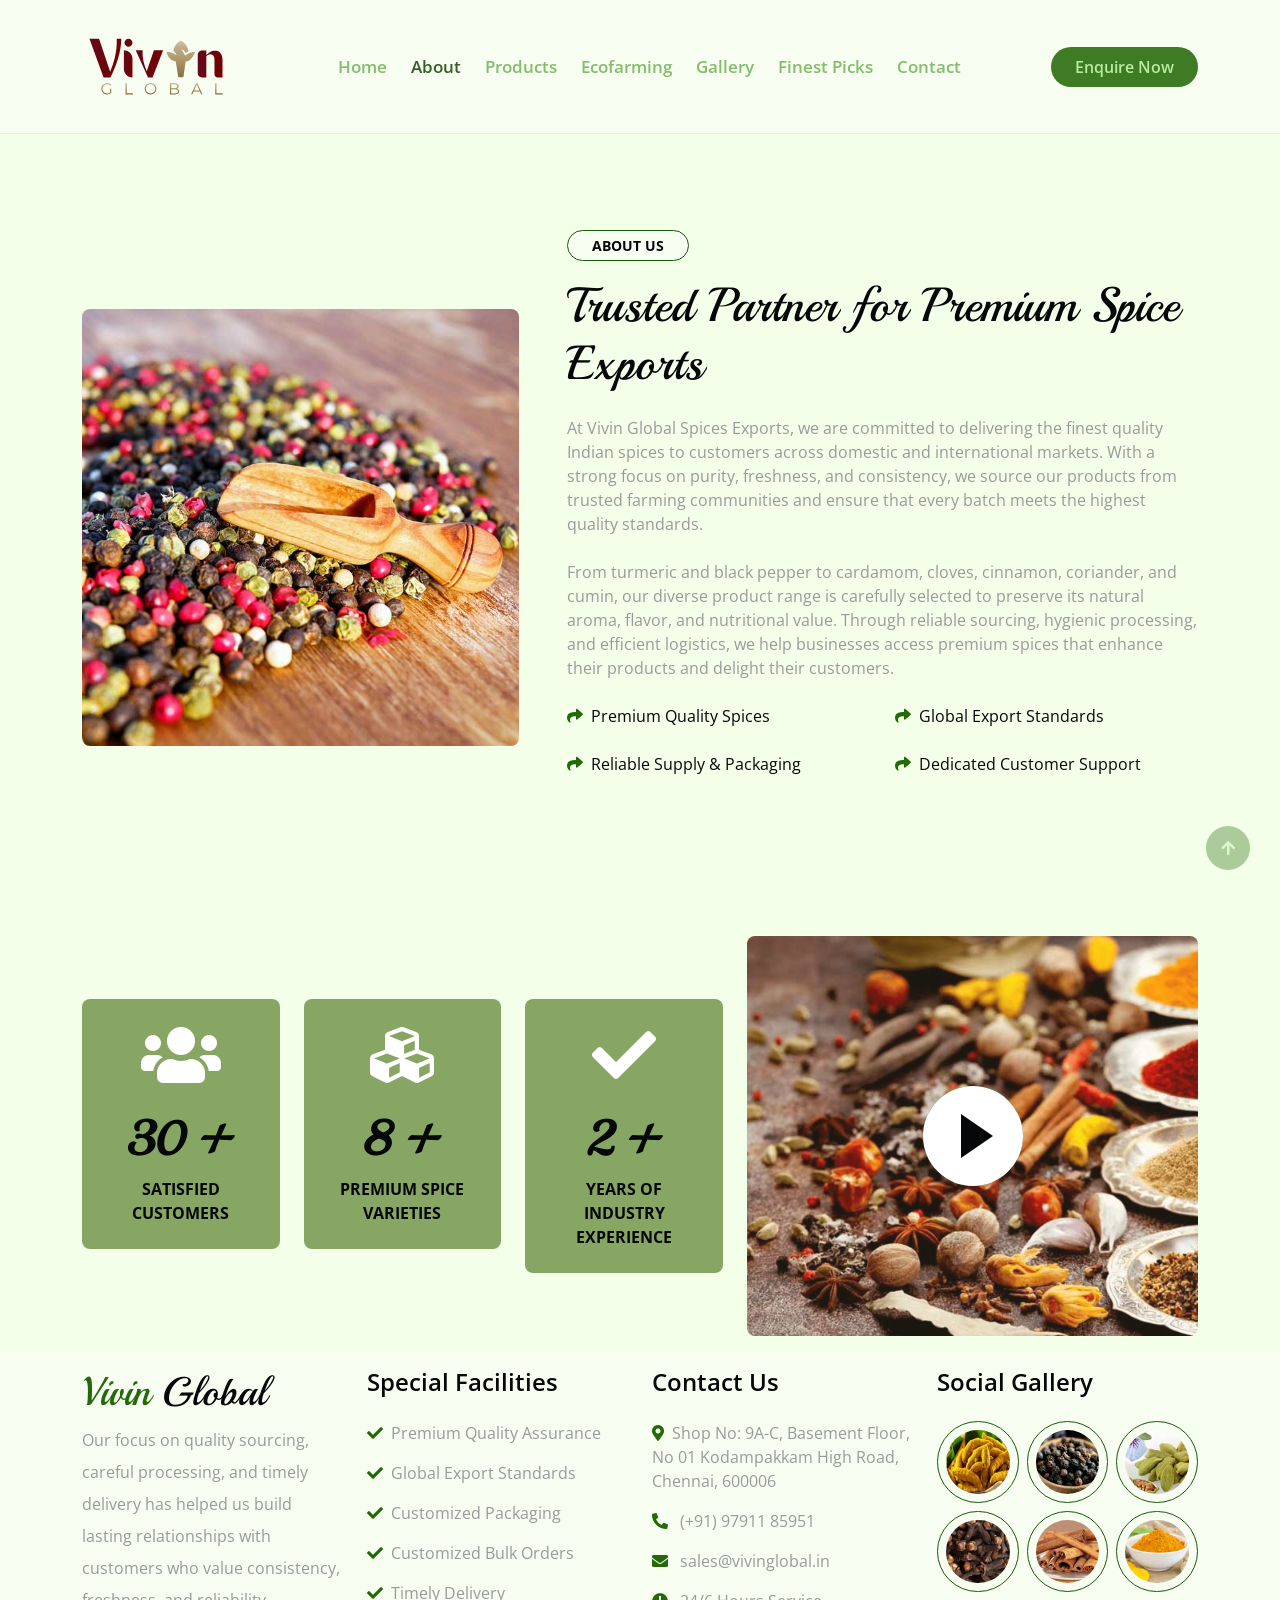
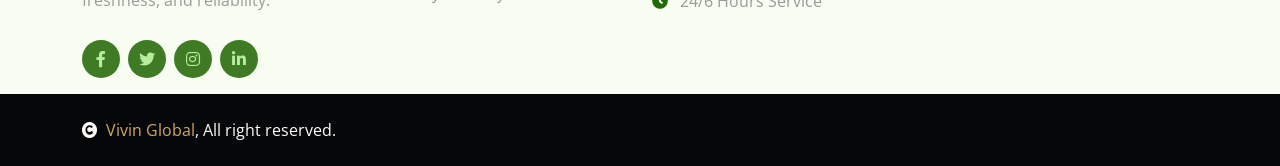
==== commit f8ae423c: "Updated Address" ====
--- a/about.html
+++ b/about.html
@@ -201,7 +201,7 @@
                         <div class="footer-item">
                             <h4 class="mb-4">Contact Us</h4>
                             <div class="d-flex flex-column align-items-start">
-                                <p><i class="fa fa-map-marker-alt text-primary me-2"></i> 20/75, Vaikundapuram 2nd Street, Nungampakkam, Chennai, 600034</p>
+                                <p><i class="fa fa-map-marker-alt text-primary me-2"></i>Shop No: 9A-C, Basement Floor, No 01 Kodampakkam High Road, Chennai, 600006</p>
                                 <p><i class="fa fa-phone-alt text-primary me-2"></i> (+91) 97911 85951</p>
                                 <p><i class="fas fa-envelope text-primary me-2"></i> sales@vivinglobal.in</p>
                                 <p><i class="fa fa-clock text-primary me-2"></i> 24/6 Hours Service</p>
